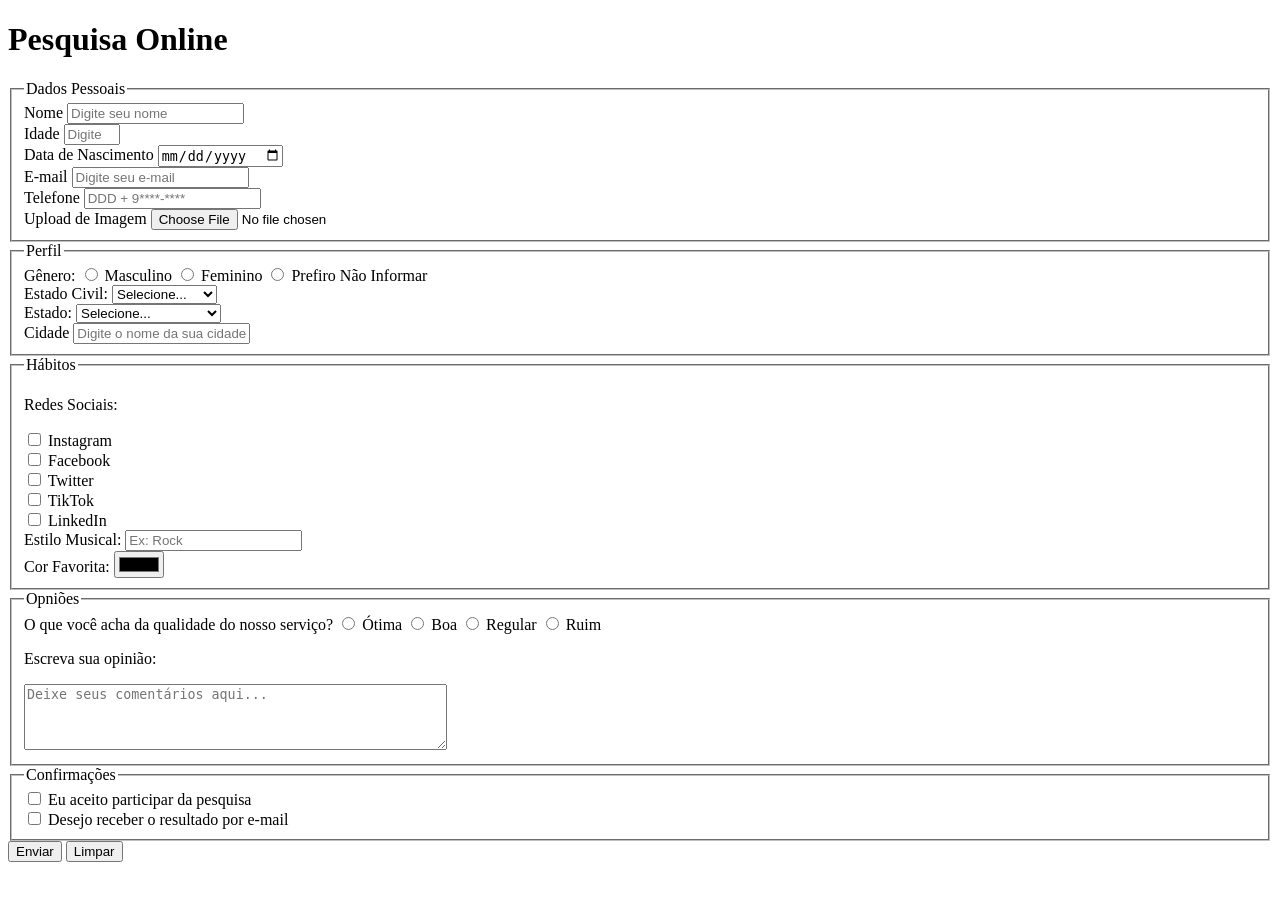
==== index.html @ 16ffdc5a "adicionando botao de limpar" ====
<!DOCTYPE html>
<html lang="pt-br">

<head>
    <meta charset="UTF-8">
    <meta name="viewport" content="width=device-width, initial-scale=1.0">
    <link rel="stylesheet" href="css/style.css">
    <title>Pesquisa Culturama</title>
</head>

<body>
    <header>
        <h1>Pesquisa Online</h1>
    </header>
    <section>
        <form action="" method="get">
            <fieldset>
                
                <legend>Dados Pessoais</legend>
                <label for="name">Nome</label>
                <input id="name" type="text" name="userName" placeholder="Digite seu nome" required>
                <br>
                <label for="age">Idade</label>
                <input id="age" type="number" name="userAge" min="12" max="100" placeholder="Digite sua idade" required>
                <br>
                <label for="birthDate">Data de Nascimento</label>
                <input id="birthDate" type="date" name="userBirthDate">
                <br>
                <label for="email">E-mail</label>
                <input id="email" type="email" name="userEmail" placeholder="Digite seu e-mail" required>
                <br>
                <label for="phoneNumber">Telefone</label>
                <input id="phoneNumber" type="tel" name="userPhoneNumber" pattern="[0-9]{11}" placeholder="DDD + 9****-****" required>
                <br>
                <label for="image">Upload de Imagem</label>
                <input id="image" type="file" name="userImage" accept="image/*">
                <br>

            </fieldset>

            <fieldset>
                <legend>Perfil</legend>

                <label for="userGenero">Gênero:</label>
                <input id="masc" type="radio" name="userGenero" value="masculino">
                <label for="masc">Masculino</label>
                
                <input id="fem" type="radio" name="userGenero" value="feminino">
                <label for="fem">Feminino</label>
                
                <input id="naoInformar" type="radio" name="userGenero" value="naoInformar">
                <label for="naoInformar">Prefiro Não Informar</label>
                <br>

                <label for="estadoCivil">Estado Civil:</label>
                <select id="estadoCivil" name="userEstadoCivil">
                    <option value="naoInformado">Selecione...</option>
                    <option value="solteiro">Solteiro</option>
                    <option value="casado">Casado</option>
                    <option value="divorciado">Divorciado</option>
                    <option value="viuvo">Viúvo</option>
                    <option value="uniaoEstavel">União Estável</option>
                </select>
                <br>

                <label for="estado">Estado:</label>
                <select id="estado" name="userEstado" required>
                    <option value="naoInformado">Selecione...</option>
                    <option value="acre">Acre</option>
                    <option value="alagoas">Alagoas</option>
                    <option value="amapa">Amapá</option>
                    <option value="amazonas">Amazonas</option>
                    <option value="bahia">Bahia</option>
                    <option value="ceara">Ceará</option>
                    <option value="distritoFederal">Distrito Federal</option>
                    <option value="espiritoSanto">Espirito Santo</option>
                    <option value="goias">Goiás</option>
                    <option value="maranhao">Maranhão</option>
                    <option value="matoGrossoDoSul">Mato Grosso do Sul</option>
                    <option value="matoGrosso">Mato Grosso</option>
                    <option value="minasGerais">Minas Gerais</option>
                    <option value="para">Pará</option>
                    <option value="paraiba">Paraíba</option>
                    <option value="parana">Paraná</option>
                    <option value="pernambuco">Pernambuco</option>
                    <option value="piaui">Piauí</option>
                    <option value="rioDeJaneiro">Rio de Janeiro</option>
                    <option value="rioGrandeDoNorte">Rio Grande do Norte</option>
                    <option value="rioGrandeDoSul">Rio Grande do Sul</option>
                    <option value="rondonia">Rondônia</option>
                    <option value="roraima">Roraima</option>
                    <option value="santaCatarina">Santa Catarina</option>
                    <option value="saoPaulo">São Paulo</option>
                    <option value="sergipe">Sergipe</option>
                    <option value="tocantins">Tocantins</option>
                </select>
                <br>

                <label for="cidade">Cidade</label>
                <input id="cidade" type="text" name="userCidade" autocomplete="address-level2" placeholder="Digite o nome da sua cidade">
            </fieldset>

            <fieldset>
                <legend>Hábitos</legend>

                <p>Redes Sociais:</p>
                <input id="instagram" type="checkbox" name="social" value="instagram">
                <label for="instagram">Instagram</label>
                <br>

                <input id="facebook" type="checkbox" name="social" value="facebook">
                <label for="facebook">Facebook</label>
                <br>

                <input id="twitter" type="checkbox" name="social" value="twitter">
                <label for="twitter">Twitter</label>
                <br>

                <input id="tiktok" type="checkbox" name="social" value="tiktok">
                <label for="tiktok">TikTok</label>
                <br>

                <input id="linkedin" type="checkbox" name="social" value="linkedin">
                <label for="linkedin">LinkedIn</label>
                <br>

                <label for="musicStyle">Estilo Musical:</label>
                <input id="musicStyle" type="text" name="userMusicStyle" list="styleTypes" placeholder="Ex: Rock">
                <datalist id="styleTypes">
                    <option value="Pop">
                    <option value="Rock">
                    <option value="Sertanejo">
                    <option value="Funk">
                    <option value="MPB">
                    <option value="Eletrônica">
                    <option value="Hip-Hop">
                    <option value="Forró">
                    <option value="Pagode">
                    <option value="Axé">
                </datalist><br>

                <label for="favoriteColor">Cor Favorita:</label>
                <input id="favoriteColor" type="color" name="userFavoriteColor">
            </fieldset>

            <fieldset>
                <legend>Opniões</legend>
                <label for="userServiceOpinion">O que você acha da qualidade do nosso serviço?</label>
                <input type="radio" name="userServiceOpinion" id="otima" value="otima">
                <label for="otima">Ótima</label>
                <input type="radio" name="userServiceOpinion" id="boa" value="boa">
                <label for="boa">Boa</label>
                <input type="radio" name="userServiceOpinion" id="regular" value="regular">
                <label for="regular">Regular</label>
                <input type="radio" name="userServiceOpinion" id="ruim" value="ruim">
                <label for="ruim">Ruim</label><br>

                <p>Escreva sua opinião:</p>
                <textarea id="comment" name="userComment" rows="4" cols="50" placeholder="Deixe seus comentários aqui..."></textarea>
            </fieldset>

            <fieldset>
                <legend>Confirmações</legend>
                
                <input type="checkbox" name="userLgpd" id="userLgpdTerm" value="confirmacao" required>
                <label for="userLgpdTerm">Eu aceito participar da pesquisa</label><br>

                <input type="checkbox" name="userGetResult" id="getResult" value="confirmacao">
                <label for="getResult">Desejo receber o resultado por e-mail</label>
            </fieldset>

            <button type="submit">Enviar</button>
            <button type="reset">Limpar</button>

        </form>
    </section>

</body>

</html>
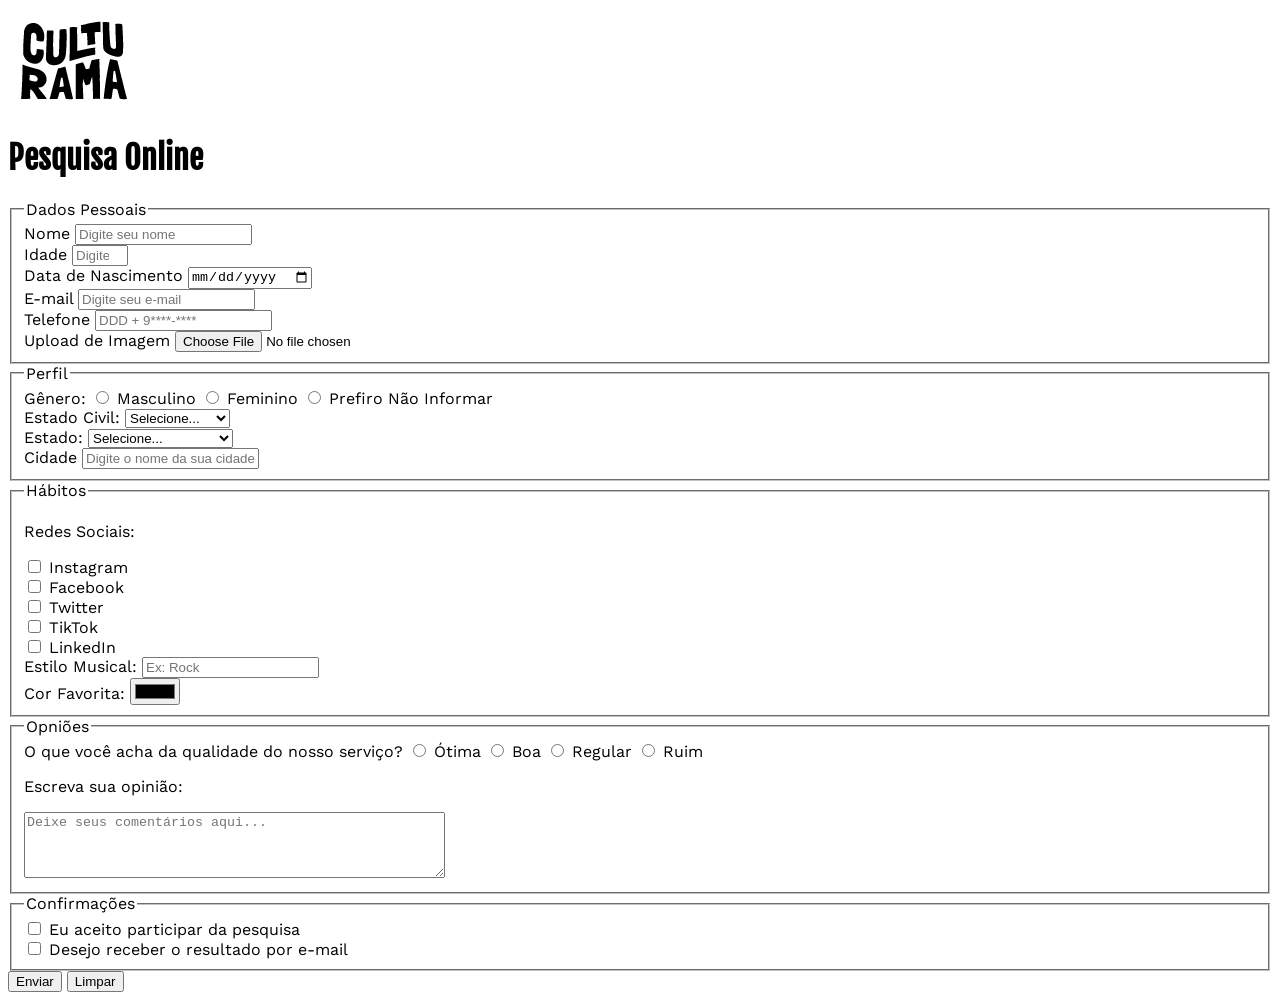
==== commit 69f2b8df: "adicionando favico, logo e fontes" ====
--- a/index.html
+++ b/index.html
@@ -4,12 +4,18 @@
 <head>
     <meta charset="UTF-8">
     <meta name="viewport" content="width=device-width, initial-scale=1.0">
+    <link rel="shortcut icon" href="culturama-favico.png">
     <link rel="stylesheet" href="css/style.css">
+    
+    <link rel="preconnect" href="https://fonts.googleapis.com">
+    <link rel="preconnect" href="https://fonts.gstatic.com" crossorigin>
+    <link href="https://fonts.googleapis.com/css2?family=Fjalla+One&family=Work+Sans&display=swap" rel="stylesheet">
     <title>Pesquisa Culturama</title>
 </head>
 
 <body>
     <header>
+        <img src="img/logo-culturama.png" alt="Logo Culturama">
         <h1>Pesquisa Online</h1>
     </header>
     <section>
--- a/css/style.css
+++ b/css/style.css
@@ -0,0 +1,7 @@
+body {
+    font-family: "Work Sans", sans-serif;
+}
+
+h1{
+    font-family: "Fjalla One", sans-serif;
+}
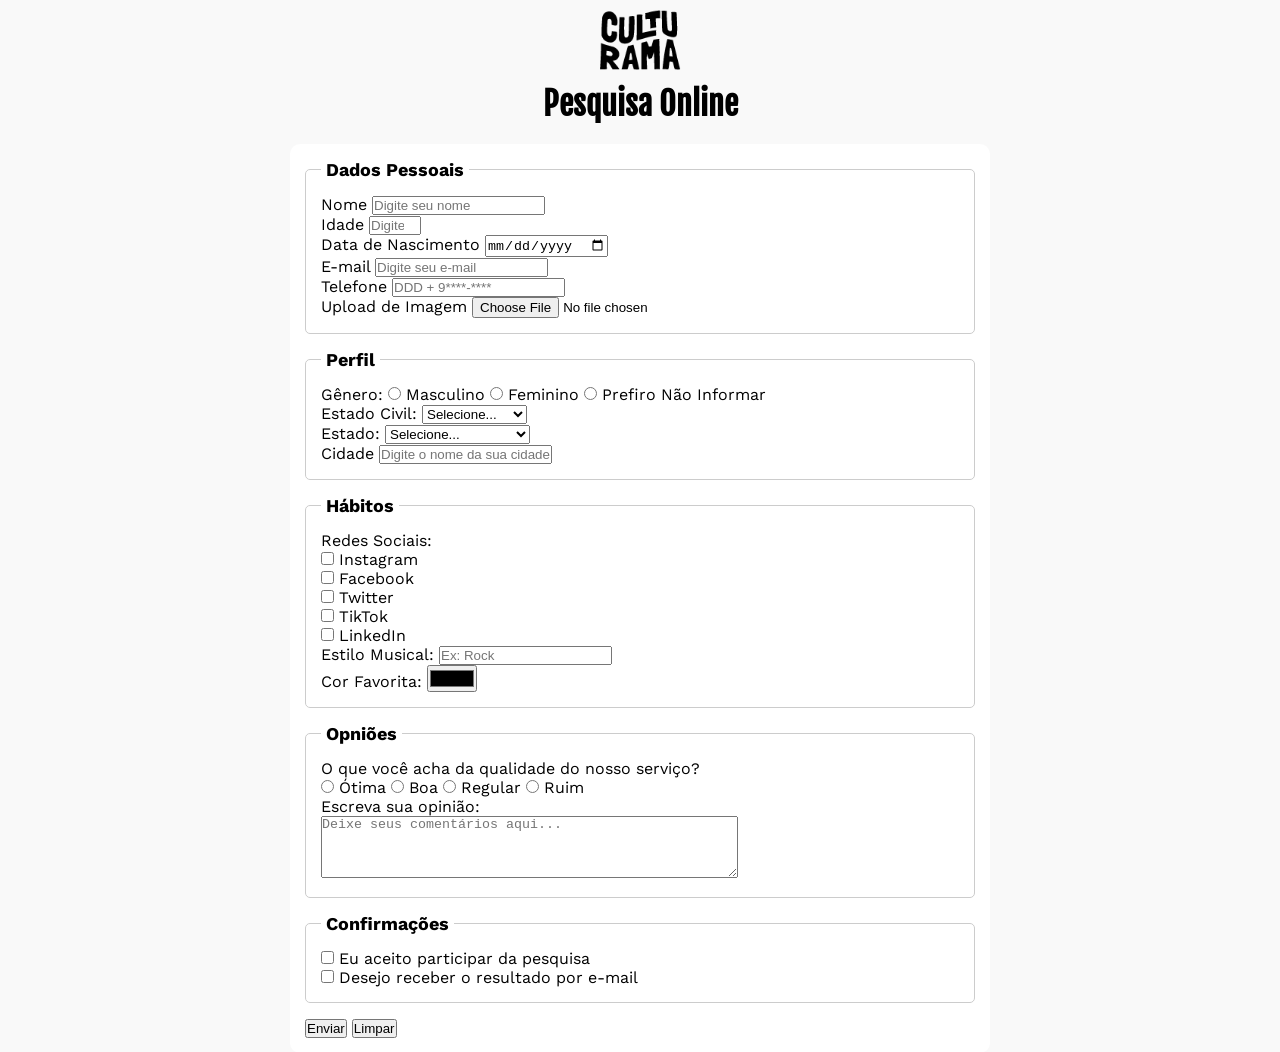
==== commit c1167a5c: "adicionando os primeiros estilos" ====
--- a/index.html
+++ b/index.html
@@ -6,7 +6,7 @@
     <meta name="viewport" content="width=device-width, initial-scale=1.0">
     <link rel="shortcut icon" href="culturama-favico.png">
     <link rel="stylesheet" href="css/style.css">
-    
+
     <link rel="preconnect" href="https://fonts.googleapis.com">
     <link rel="preconnect" href="https://fonts.gstatic.com" crossorigin>
     <link href="https://fonts.googleapis.com/css2?family=Fjalla+One&family=Work+Sans&display=swap" rel="stylesheet">
@@ -14,172 +14,163 @@
 </head>
 
 <body>
-    <header>
-        <img src="img/logo-culturama.png" alt="Logo Culturama">
-        <h1>Pesquisa Online</h1>
-    </header>
-    <section>
-        <form action="" method="get">
-            <fieldset>
+
+    <main>
+
+        <header>
+            <img src="img/logo-culturama.png" alt="Logo Culturama">
+            <h1>Pesquisa Online</h1>
+        </header>
+        <section>
+            <form action="" method="get">
+                <fieldset>
                 
-                <legend>Dados Pessoais</legend>
-                <label for="name">Nome</label>
-                <input id="name" type="text" name="userName" placeholder="Digite seu nome" required>
-                <br>
-                <label for="age">Idade</label>
-                <input id="age" type="number" name="userAge" min="12" max="100" placeholder="Digite sua idade" required>
-                <br>
-                <label for="birthDate">Data de Nascimento</label>
-                <input id="birthDate" type="date" name="userBirthDate">
-                <br>
-                <label for="email">E-mail</label>
-                <input id="email" type="email" name="userEmail" placeholder="Digite seu e-mail" required>
-                <br>
-                <label for="phoneNumber">Telefone</label>
-                <input id="phoneNumber" type="tel" name="userPhoneNumber" pattern="[0-9]{11}" placeholder="DDD + 9****-****" required>
-                <br>
-                <label for="image">Upload de Imagem</label>
-                <input id="image" type="file" name="userImage" accept="image/*">
-                <br>
+                    <legend>Dados Pessoais</legend>
+                    <label for="name">Nome</label>
+                    <input id="name" type="text" name="userName" placeholder="Digite seu nome" required><br>
+                    <label for="age">Idade</label>
+                    <input id="age" type="number" name="userAge" min="12" max="100" placeholder="Digite sua idade" required><br>
+                    <label for="birthDate">Data de Nascimento</label>
+                    <input id="birthDate" type="date" name="userBirthDate"><br>
+                    <label for="email">E-mail</label>
+                    <input id="email" type="email" name="userEmail" placeholder="Digite seu e-mail" required><br>
+                    <label for="phoneNumber">Telefone</label>
+                    <input id="phoneNumber" type="tel" name="userPhoneNumber" pattern="[0-9]{11}" placeholder="DDD + 9****-****" required><br>
+                    <label for="image">Upload de Imagem</label>
+                    <input id="image" type="file" name="userImage" accept="image/*"><br>
 
-            </fieldset>
+                </fieldset>
 
-            <fieldset>
-                <legend>Perfil</legend>
+                <fieldset>
+                    <legend>Perfil</legend>
 
-                <label for="userGenero">Gênero:</label>
-                <input id="masc" type="radio" name="userGenero" value="masculino">
-                <label for="masc">Masculino</label>
+                    <label for="userGenero">Gênero:</label>
+                    <input id="masc" type="radio" name="userGenero" value="masculino">
+                    <label for="masc">Masculino</label>
                 
-                <input id="fem" type="radio" name="userGenero" value="feminino">
-                <label for="fem">Feminino</label>
+                    <input id="fem" type="radio" name="userGenero" value="feminino">
+                    <label for="fem">Feminino</label>
                 
-                <input id="naoInformar" type="radio" name="userGenero" value="naoInformar">
-                <label for="naoInformar">Prefiro Não Informar</label>
-                <br>
+                    <input id="naoInformar" type="radio" name="userGenero" value="naoInformar">
+                    <label for="naoInformar">Prefiro Não Informar</label><br>
 
-                <label for="estadoCivil">Estado Civil:</label>
-                <select id="estadoCivil" name="userEstadoCivil">
-                    <option value="naoInformado">Selecione...</option>
-                    <option value="solteiro">Solteiro</option>
-                    <option value="casado">Casado</option>
-                    <option value="divorciado">Divorciado</option>
-                    <option value="viuvo">Viúvo</option>
-                    <option value="uniaoEstavel">União Estável</option>
-                </select>
-                <br>
+                    <label for="estadoCivil">Estado Civil:</label>
+                    <select id="estadoCivil" name="userEstadoCivil">
+                        <option value="naoInformado">Selecione...</option>
+                        <option value="solteiro">Solteiro</option>
+                        <option value="casado">Casado</option>
+                        <option value="divorciado">Divorciado</option>
+                        <option value="viuvo">Viúvo</option>
+                        <option value="uniaoEstavel">União Estável</option>
+                    </select><br>
 
-                <label for="estado">Estado:</label>
-                <select id="estado" name="userEstado" required>
-                    <option value="naoInformado">Selecione...</option>
-                    <option value="acre">Acre</option>
-                    <option value="alagoas">Alagoas</option>
-                    <option value="amapa">Amapá</option>
-                    <option value="amazonas">Amazonas</option>
-                    <option value="bahia">Bahia</option>
-                    <option value="ceara">Ceará</option>
-                    <option value="distritoFederal">Distrito Federal</option>
-                    <option value="espiritoSanto">Espirito Santo</option>
-                    <option value="goias">Goiás</option>
-                    <option value="maranhao">Maranhão</option>
-                    <option value="matoGrossoDoSul">Mato Grosso do Sul</option>
-                    <option value="matoGrosso">Mato Grosso</option>
-                    <option value="minasGerais">Minas Gerais</option>
-                    <option value="para">Pará</option>
-                    <option value="paraiba">Paraíba</option>
-                    <option value="parana">Paraná</option>
-                    <option value="pernambuco">Pernambuco</option>
-                    <option value="piaui">Piauí</option>
-                    <option value="rioDeJaneiro">Rio de Janeiro</option>
-                    <option value="rioGrandeDoNorte">Rio Grande do Norte</option>
-                    <option value="rioGrandeDoSul">Rio Grande do Sul</option>
-                    <option value="rondonia">Rondônia</option>
-                    <option value="roraima">Roraima</option>
-                    <option value="santaCatarina">Santa Catarina</option>
-                    <option value="saoPaulo">São Paulo</option>
-                    <option value="sergipe">Sergipe</option>
-                    <option value="tocantins">Tocantins</option>
-                </select>
-                <br>
+                    <label for="estado">Estado:</label>
+                    <select id="estado" name="userEstado" required>
+                        <option value="naoInformado">Selecione...</option>
+                        <option value="acre">Acre</option>
+                        <option value="alagoas">Alagoas</option>
+                        <option value="amapa">Amapá</option>
+                        <option value="amazonas">Amazonas</option>
+                        <option value="bahia">Bahia</option>
+                        <option value="ceara">Ceará</option>
+                        <option value="distritoFederal">Distrito Federal</option>
+                        <option value="espiritoSanto">Espirito Santo</option>
+                        <option value="goias">Goiás</option>
+                        <option value="maranhao">Maranhão</option>
+                        <option value="matoGrossoDoSul">Mato Grosso do Sul</option>
+                        <option value="matoGrosso">Mato Grosso</option>
+                        <option value="minasGerais">Minas Gerais</option>
+                        <option value="para">Pará</option>
+                        <option value="paraiba">Paraíba</option>
+                        <option value="parana">Paraná</option>
+                        <option value="pernambuco">Pernambuco</option>
+                        <option value="piaui">Piauí</option>
+                        <option value="rioDeJaneiro">Rio de Janeiro</option>
+                        <option value="rioGrandeDoNorte">Rio Grande do Norte</option>
+                        <option value="rioGrandeDoSul">Rio Grande do Sul</option>
+                        <option value="rondonia">Rondônia</option>
+                        <option value="roraima">Roraima</option>
+                        <option value="santaCatarina">Santa Catarina</option>
+                        <option value="saoPaulo">São Paulo</option>
+                        <option value="sergipe">Sergipe</option>
+                        <option value="tocantins">Tocantins</option>
+                    </select><br>
 
-                <label for="cidade">Cidade</label>
-                <input id="cidade" type="text" name="userCidade" autocomplete="address-level2" placeholder="Digite o nome da sua cidade">
-            </fieldset>
+                    <label for="cidade">Cidade</label>
+                    <input id="cidade" type="text" name="userCidade" autocomplete="address-level2" placeholder="Digite o nome da sua cidade">
+                </fieldset>
 
-            <fieldset>
-                <legend>Hábitos</legend>
+                <fieldset>
+                    <legend>Hábitos</legend>
 
-                <p>Redes Sociais:</p>
-                <input id="instagram" type="checkbox" name="social" value="instagram">
-                <label for="instagram">Instagram</label>
-                <br>
+                    <p>Redes Sociais:</p>
+                    <input id="instagram" type="checkbox" name="social" value="instagram">
+                    <label for="instagram">Instagram</label><br>
 
-                <input id="facebook" type="checkbox" name="social" value="facebook">
-                <label for="facebook">Facebook</label>
-                <br>
+                    <input id="facebook" type="checkbox" name="social" value="facebook">
+                    <label for="facebook">Facebook</label><br>
 
-                <input id="twitter" type="checkbox" name="social" value="twitter">
-                <label for="twitter">Twitter</label>
-                <br>
+                    <input id="twitter" type="checkbox" name="social" value="twitter">
+                    <label for="twitter">Twitter</label><br>
 
-                <input id="tiktok" type="checkbox" name="social" value="tiktok">
-                <label for="tiktok">TikTok</label>
-                <br>
+                    <input id="tiktok" type="checkbox" name="social" value="tiktok">
+                    <label for="tiktok">TikTok</label><br>
 
-                <input id="linkedin" type="checkbox" name="social" value="linkedin">
-                <label for="linkedin">LinkedIn</label>
-                <br>
+                    <input id="linkedin" type="checkbox" name="social" value="linkedin">
+                    <label for="linkedin">LinkedIn</label><br>
 
-                <label for="musicStyle">Estilo Musical:</label>
-                <input id="musicStyle" type="text" name="userMusicStyle" list="styleTypes" placeholder="Ex: Rock">
-                <datalist id="styleTypes">
-                    <option value="Pop">
-                    <option value="Rock">
-                    <option value="Sertanejo">
-                    <option value="Funk">
-                    <option value="MPB">
-                    <option value="Eletrônica">
-                    <option value="Hip-Hop">
-                    <option value="Forró">
-                    <option value="Pagode">
-                    <option value="Axé">
-                </datalist><br>
+                    <label for="musicStyle">Estilo Musical:</label>
+                    <input id="musicStyle" type="text" name="userMusicStyle" list="styleTypes" placeholder="Ex: Rock">
+                    <datalist id="styleTypes">
+                        <option value="Pop">
+                        <option value="Rock">
+                        <option value="Sertanejo">
+                        <option value="Funk">
+                        <option value="MPB">
+                        <option value="Eletrônica">
+                        <option value="Hip-Hop">
+                        <option value="Forró">
+                        <option value="Pagode">
+                        <option value="Axé">
+                    </datalist><br>
 
-                <label for="favoriteColor">Cor Favorita:</label>
-                <input id="favoriteColor" type="color" name="userFavoriteColor">
-            </fieldset>
+                    <label for="favoriteColor">Cor Favorita:</label>
+                    <input id="favoriteColor" type="color" name="userFavoriteColor">
+                </fieldset>
 
-            <fieldset>
-                <legend>Opniões</legend>
-                <label for="userServiceOpinion">O que você acha da qualidade do nosso serviço?</label>
-                <input type="radio" name="userServiceOpinion" id="otima" value="otima">
-                <label for="otima">Ótima</label>
-                <input type="radio" name="userServiceOpinion" id="boa" value="boa">
-                <label for="boa">Boa</label>
-                <input type="radio" name="userServiceOpinion" id="regular" value="regular">
-                <label for="regular">Regular</label>
-                <input type="radio" name="userServiceOpinion" id="ruim" value="ruim">
-                <label for="ruim">Ruim</label><br>
+                <fieldset>
+                    <legend>Opniões</legend>
+                    <label for="userServiceOpinion">O que você acha da qualidade do nosso serviço?</label><br>
+                    <input type="radio" name="userServiceOpinion" id="otima" value="otima">
+                    <label for="otima">Ótima</label>
+                    <input type="radio" name="userServiceOpinion" id="boa" value="boa">
+                    <label for="boa">Boa</label>
+                    <input type="radio" name="userServiceOpinion" id="regular" value="regular">
+                    <label for="regular">Regular</label>
+                    <input type="radio" name="userServiceOpinion" id="ruim" value="ruim">
+                    <label for="ruim">Ruim</label><br>
 
-                <p>Escreva sua opinião:</p>
-                <textarea id="comment" name="userComment" rows="4" cols="50" placeholder="Deixe seus comentários aqui..."></textarea>
-            </fieldset>
+                    <p>Escreva sua opinião:</p>
+                    <textarea id="comment" name="userComment" rows="4" cols="50" placeholder="Deixe seus comentários aqui..."></textarea>
+                </fieldset>
 
-            <fieldset>
-                <legend>Confirmações</legend>
+                <fieldset>
+                    <legend>Confirmações</legend>
                 
-                <input type="checkbox" name="userLgpd" id="userLgpdTerm" value="confirmacao" required>
-                <label for="userLgpdTerm">Eu aceito participar da pesquisa</label><br>
+                    <input type="checkbox" name="userLgpd" id="userLgpdTerm" value="confirmacao" required>
+                    <label for="userLgpdTerm">Eu aceito participar da pesquisa</label><br>
 
-                <input type="checkbox" name="userGetResult" id="getResult" value="confirmacao">
-                <label for="getResult">Desejo receber o resultado por e-mail</label>
-            </fieldset>
+                    <input type="checkbox" name="userGetResult" id="getResult" value="confirmacao">
+                    <label for="getResult">Desejo receber o resultado por e-mail</label>
+                </fieldset>
 
-            <button type="submit">Enviar</button>
-            <button type="reset">Limpar</button>
+                <button type="submit">Enviar</button>
+                <button type="reset">Limpar</button>
 
-        </form>
-    </section>
+            </form>
+        </section>
+
+    </main>
 
 </body>
 
--- a/css/style.css
+++ b/css/style.css
@@ -1,7 +1,48 @@
+* {
+    margin: 0;
+    padding: 0;
+    box-sizing: border-box;
+}
+
 body {
+    background-color: #f9f9f9;
     font-family: "Work Sans", sans-serif;
+}
+
+main {
+    width: 100%;
+    max-width: 700px;
+    margin: 0px auto;
+}
+
+header {
+    text-align: center;
+    margin-bottom: 20px;
+}
+
+img {
+    width: 100px;
 }
 
 h1{
     font-family: "Fjalla One", sans-serif;
+}
+
+form {
+    background-color: #ffffff;
+    padding: 15px;
+    border-radius: 10px;
+}
+
+fieldset {
+    padding: 15px;
+    border: 1px solid #cccccc;
+    border-radius: 5px;
+    margin-bottom: 15px;
+}
+
+legend {
+    font-weight: bold;
+    font-size: 18px;
+    padding: 0 5px;
 }
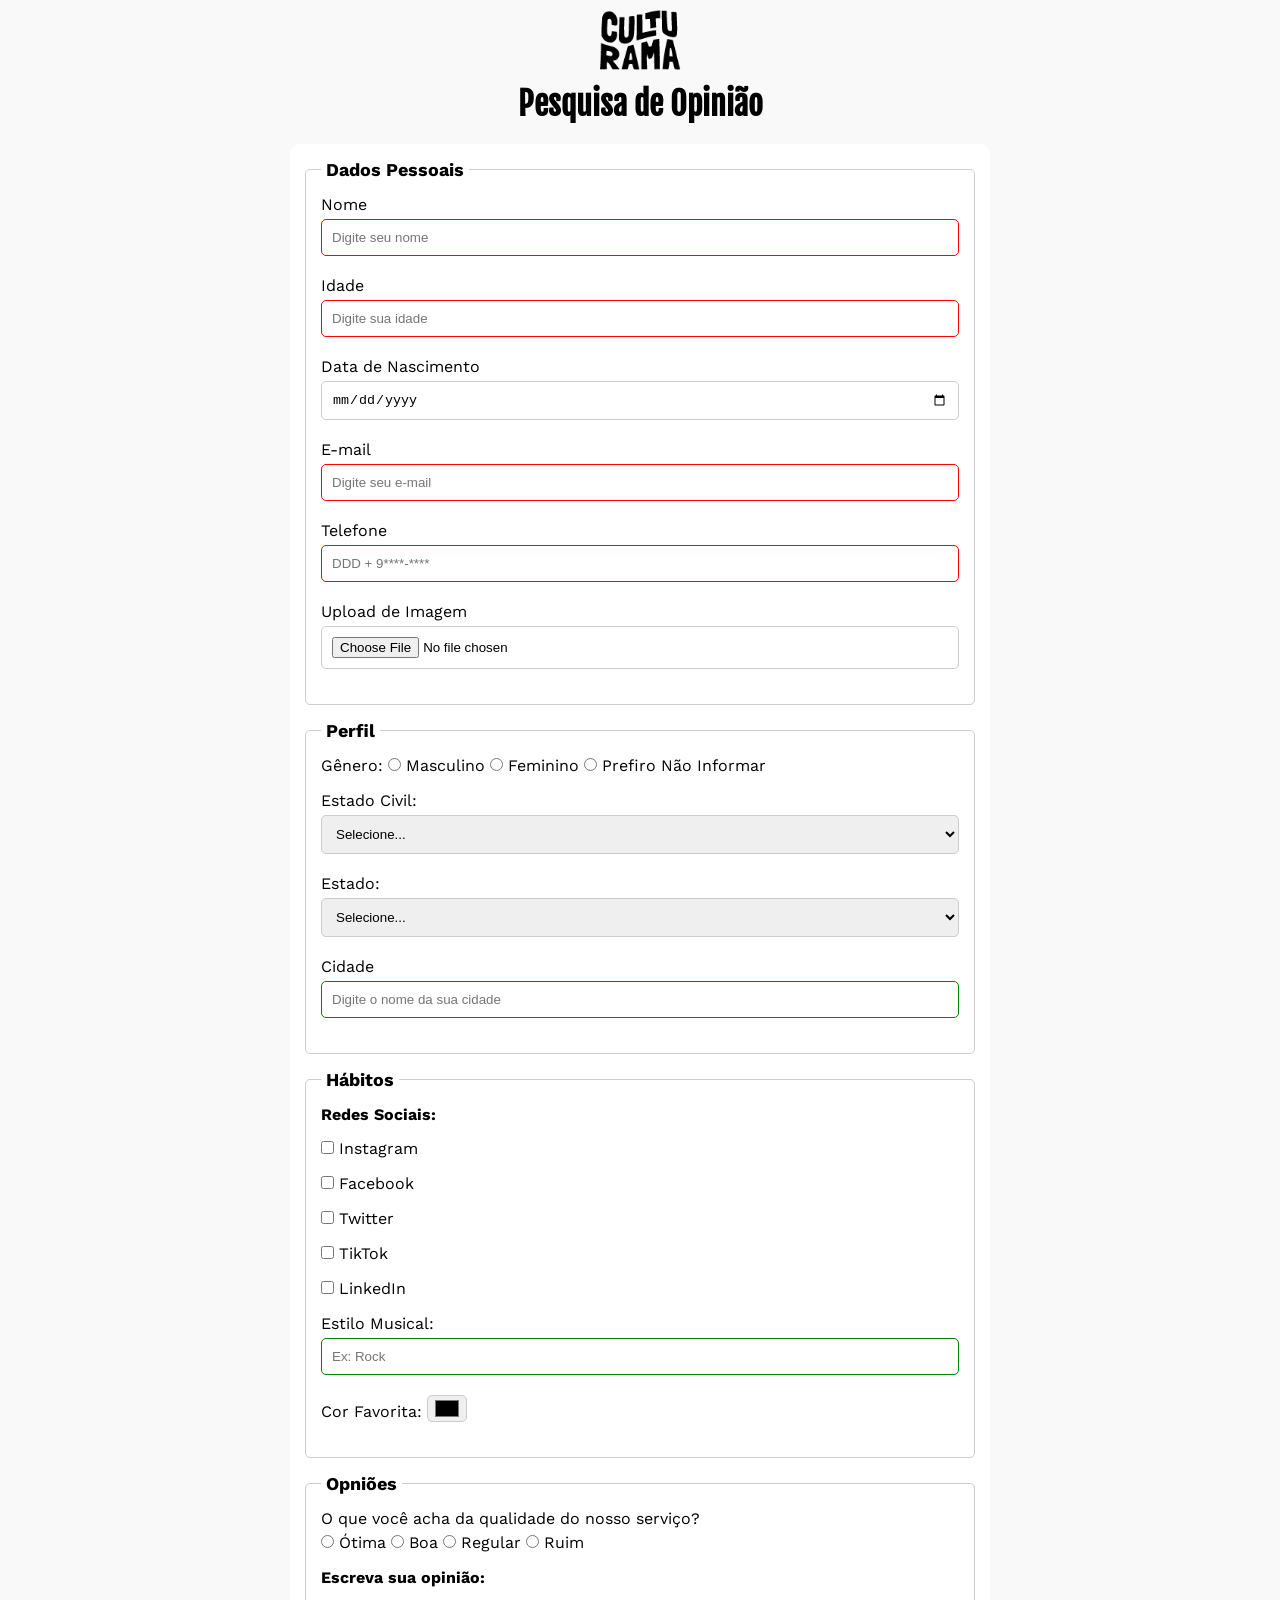
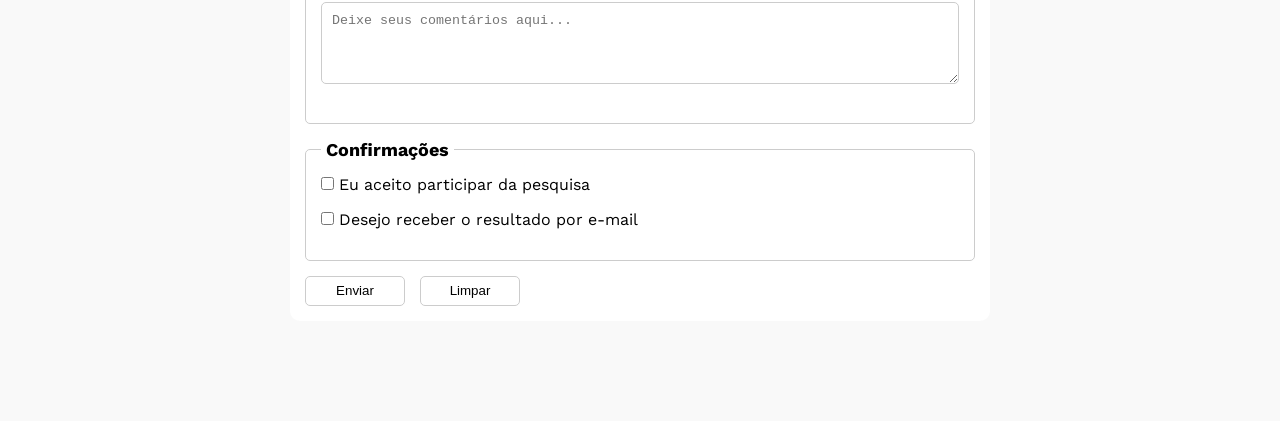
==== commit 8b65bf5e: "adicionando mais estilo" ====
--- a/index.html
+++ b/index.html
@@ -19,7 +19,7 @@
 
         <header>
             <img src="img/logo-culturama.png" alt="Logo Culturama">
-            <h1>Pesquisa Online</h1>
+            <h1>Pesquisa de Opinião</h1>
         </header>
         <section>
             <form action="" method="get">
--- a/css/style.css
+++ b/css/style.css
@@ -32,6 +32,7 @@
     background-color: #ffffff;
     padding: 15px;
     border-radius: 10px;
+    margin-bottom: 100px;
 }
 
 fieldset {
@@ -45,4 +46,59 @@
     font-weight: bold;
     font-size: 18px;
     padding: 0 5px;
+}
+
+label {
+    display: inline-block;
+    margin-bottom: 5px;
+}
+
+p {
+    margin-bottom: 15px;
+    font-weight: bold;
+}
+
+input, select, textarea {
+    width: 100%;
+    padding: 10px;
+    margin-bottom: 20px;
+    border: 1px solid #cccccc;
+    border-radius: 5px;
+}
+
+input[type="radio"], input[type="checkbox"] {
+    width: auto;
+}
+
+input[type="color"] {
+    width: 40px;
+    padding: 0 5px;
+}
+
+input[type="text"]:invalid, 
+input[type="number"]:invalid,
+input[type="email"]:invalid,
+input[type="tel"]:invalid {
+    border-color: red;
+}
+
+input[type="text"]:valid, 
+input[type="number"]:valid,
+input[type="email"]:valid,
+input[type="tel"]:valid {
+    border-color: green;
+}
+
+button {
+    width: 100px;
+    height: 30px;
+    margin-right: 10px;
+    background-color: #ffffff;
+    border: 1px solid #cccccc;
+    border-radius: 5px;
+    cursor: pointer;
+}
+
+button:hover {
+    background-color: #f0f0f0;
 }
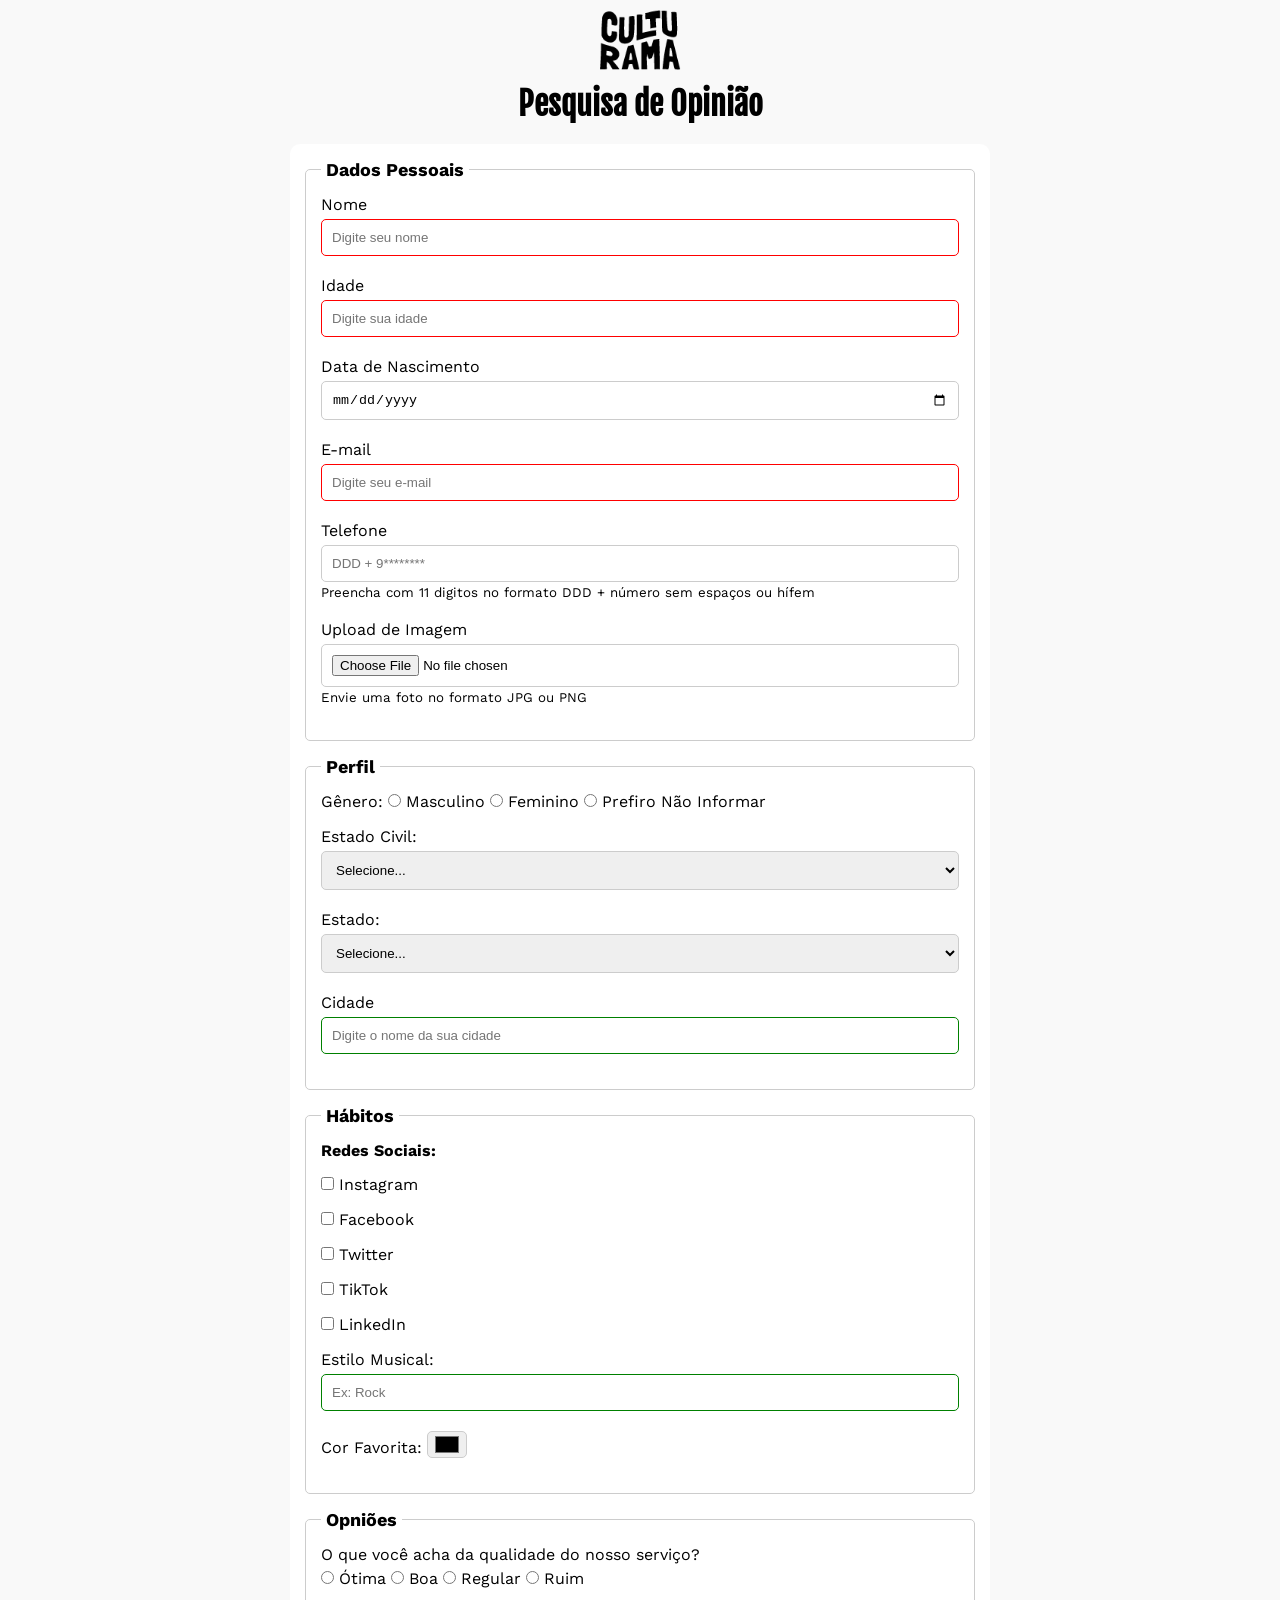
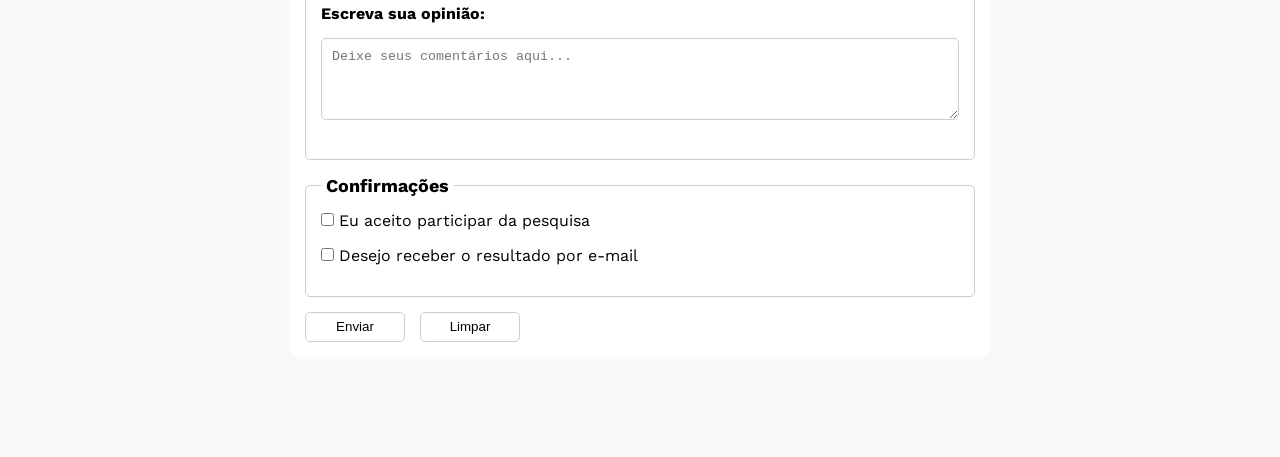
==== commit 5a89e871: "adicionando elementos de acessibilidade" ====
--- a/index.html
+++ b/index.html
@@ -22,7 +22,7 @@
             <h1>Pesquisa de Opinião</h1>
         </header>
         <section>
-            <form action="" method="get">
+            <form action="sucesso.html" method="get">
                 <fieldset>
                 
                     <legend>Dados Pessoais</legend>
@@ -35,9 +35,11 @@
                     <label for="email">E-mail</label>
                     <input id="email" type="email" name="userEmail" placeholder="Digite seu e-mail" required><br>
                     <label for="phoneNumber">Telefone</label>
-                    <input id="phoneNumber" type="tel" name="userPhoneNumber" pattern="[0-9]{11}" placeholder="DDD + 9****-****" required><br>
+                    <input id="phoneNumber" type="tel" name="userPhoneNumber" pattern="[0-9]{11}" placeholder="DDD + 9********" aria-describedby="phoneHelp">
+                    <small id="phoneHelp">Preencha com 11 digitos no formato DDD + número sem espaços ou hífem</small><br>
                     <label for="image">Upload de Imagem</label>
-                    <input id="image" type="file" name="userImage" accept="image/*"><br>
+                    <input id="image" type="file" name="userImage" accept="image/*" aria-describedby="imageHelp"><br>
+                    <small id="imageHelp">Envie uma foto no formato JPG ou PNG</small><br>
 
                 </fieldset>
 
@@ -164,8 +166,8 @@
                     <label for="getResult">Desejo receber o resultado por e-mail</label>
                 </fieldset>
 
-                <button type="submit">Enviar</button>
-                <button type="reset">Limpar</button>
+                <button type="submit" aria-label="Enviar dados do formulário">Enviar</button>
+                <button type="reset" aria-label="Limpar dados do formulário">Limpar</button>
 
             </form>
         </section>
--- a/css/style.css
+++ b/css/style.css
@@ -26,6 +26,7 @@
 
 h1{
     font-family: "Fjalla One", sans-serif;
+    text-align: center;
 }
 
 form {
@@ -66,6 +67,15 @@
     border-radius: 5px;
 }
 
+input[type="tel"], input[type="file"] {
+    margin-bottom: 0px;
+}
+
+small {
+    margin-bottom: 20px;
+    display: inline-block;
+}
+
 input[type="radio"], input[type="checkbox"] {
     width: auto;
 }
@@ -77,15 +87,13 @@
 
 input[type="text"]:invalid, 
 input[type="number"]:invalid,
-input[type="email"]:invalid,
-input[type="tel"]:invalid {
+input[type="email"]:invalid{
     border-color: red;
 }
 
 input[type="text"]:valid, 
 input[type="number"]:valid,
-input[type="email"]:valid,
-input[type="tel"]:valid {
+input[type="email"]:valid{
     border-color: green;
 }
 
